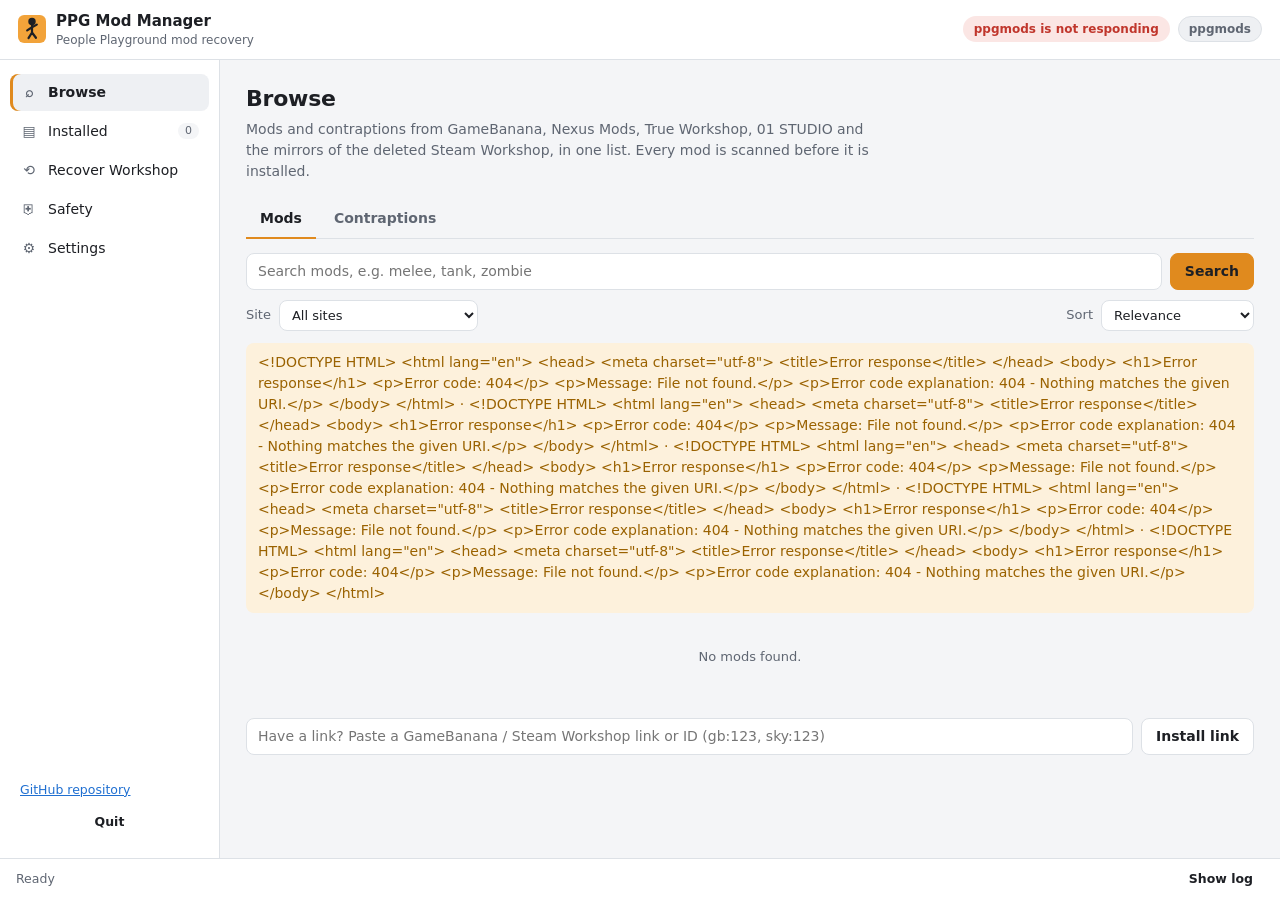
==== internal/gui/web/index.html @ 474255da "Add Nexus Mods; one Site dropdown instead of a row of source buttons - Nexus Mods' People Playground" ====
<!doctype html>
<html lang="en">
<head>
<meta charset="utf-8">
<meta name="viewport" content="width=device-width, initial-scale=1">
<title>PPG Mod Manager</title>
<link rel="icon" href="icon.svg" type="image/svg+xml">
<link rel="stylesheet" href="style.css">
</head>
<body>
<header class="topbar">
  <div class="brand">
    <img src="icon.svg" alt="" width="28" height="28">
    <div>
      <div class="brand-name">PPG Mod Manager</div>
      <div class="brand-sub">People Playground mod recovery</div>
    </div>
  </div>
  <div class="top-right">
    <span id="gameChip" class="chip">Checking game…</span>
    <span id="versionChip" class="chip chip-muted">ppgmods</span>
  </div>
</header>

<div id="updateBanner" class="banner" hidden>
  <span id="updateText"></span>
  <button id="updateBtn" class="btn btn-primary btn-sm">Update now</button>
</div>

<div id="installBanner" class="banner banner-info" hidden>
  <span id="installText">Install PPG Mod Manager on this PC so you can start it from the menu and it keeps itself up to date.</span>
  <label class="check-inline"><input id="installDesktop" type="checkbox" checked> desktop shortcut</label>
  <button id="installAppBtn" class="btn btn-primary btn-sm">Install</button>
  <button id="installLater" class="btn btn-ghost btn-sm">Not now</button>
</div>

<div class="layout">
  <nav class="sidebar" aria-label="Sections">
    <button class="nav active" data-view="browse"><span class="nav-ico">⌕</span>Browse</button>
    <button class="nav" data-view="installed"><span class="nav-ico">▤</span>Installed <span id="installedCount" class="count">0</span></button>
    <button class="nav" data-view="recovery"><span class="nav-ico">⟲</span>Recover Workshop</button>
    <button class="nav" data-view="safety"><span class="nav-ico">⛨</span>Safety</button>
    <button class="nav" data-view="settings"><span class="nav-ico">⚙</span>Settings</button>
    <div class="sidebar-foot">
      <a href="#" id="repoLink">GitHub repository</a>
      <button id="quitBtn" class="btn btn-ghost btn-sm">Quit</button>
    </div>
  </nav>

  <main class="content">
    <!-- Browse -->
    <section id="view-browse" class="view">
      <h1>Browse</h1>
      <p class="lede">Mods and contraptions from GameBanana, Nexus Mods, True Workshop, 01 STUDIO and the mirrors of the deleted Steam Workshop, in one list. Every mod is scanned before it is installed.</p>
      <div class="tabs" role="tablist" aria-label="What to browse">
        <button type="button" role="tab" class="tab kind-btn active" data-kind="mod">Mods</button>
        <button type="button" role="tab" class="tab kind-btn" data-kind="contraption">Contraptions</button>
      </div>
      <form id="searchForm" class="search">
        <input id="q" type="search" placeholder="Search mods, e.g. melee, tank, zombie" autocomplete="off">
        <button class="btn btn-primary" type="submit">Search</button>
      </form>
      <div class="filters">
        <div class="sortbox">
          <label for="srcSel">Site</label>
          <select id="srcSel">
            <option value="all">All sites</option>
            <option value="gb">GameBanana</option>
            <option value="nx">Nexus Mods</option>
            <option value="tw">True Workshop</option>
            <option value="s01">01 STUDIO</option>
            <option value="sky">Steam Workshop mirrors</option>
          </select>
        </div>
        <div class="sortbox">
          <label for="sortSel">Sort</label>
          <select id="sortSel">
            <option value="relevance">Relevance</option>
            <option value="updated">Recently updated</option>
            <option value="popular">Popular</option>
          </select>
          <select id="periodSel" aria-label="Popular over" hidden>
            <option value="day">today</option>
            <option value="week">this week</option>
            <option value="month">this month</option>
            <option value="">all time</option>
          </select>
        </div>
      </div>
      <div id="searchNotes" class="notice" hidden></div>
      <div id="selectionBar" class="selbar" hidden>
        <span id="selCount"></span>
        <button id="installSelected" class="btn btn-primary btn-sm">Install selected</button>
        <button id="clearSelected" class="btn btn-ghost btn-sm">Clear</button>
      </div>
      <div id="searchErrors" class="notice notice-warn" hidden></div>
      <div id="results" class="grid"></div>
      <div class="more"><button id="moreBtn" class="btn" hidden>Load more</button></div>
      <form id="linkForm" class="linkbar">
        <input id="link" placeholder="Have a link? Paste a GameBanana / Steam Workshop link or ID (gb:123, sky:123)" autocomplete="off">
        <button class="btn" type="submit">Install link</button>
      </form>
    </section>

    <!-- Installed -->
    <section id="view-installed" class="view" hidden>
      <h1>Installed</h1>
      <div class="seg inst-kind" role="group" aria-label="Show">
        <button type="button" class="seg-btn active" data-ikind="mod">Mods <span class="count" id="countMods"></span></button>
        <button type="button" class="seg-btn" data-ikind="contraption">Contraptions <span class="count" id="countContraptions"></span></button>
      </div>
      <div class="toolbar">
        <button id="checkUpdates" class="btn">Check for updates</button>
        <button id="applyUpdates" class="btn btn-primary">Apply safe updates</button>
        <button id="verifyBtn" class="btn">Verify files</button>
        <button id="findBtn" class="btn" title="Track mods and contraptions you installed without this app">Find already-installed</button>
        <button id="openMods" class="btn btn-ghost">Open Mods folder</button>
        <button id="openContraptions" class="btn btn-ghost">Open Contraptions folder</button>
      </div>
      <div id="missingBanner" class="notice notice-warn missing-banner" hidden></div>
      <div id="verifyPanel" class="panel" hidden></div>
      <div id="installedList" class="list"></div>
    </section>

    <!-- Recovery -->
    <section id="view-recovery" class="view" hidden>
      <h1>Recover Workshop mods</h1>
      <p class="lede">Steam deletes removed Workshop items from your PC the next time it syncs. Back up the cache first, then install only the copies that predate the worm.</p>
      <div class="steps">
        <div class="step">
          <div class="step-num">1</div>
          <div class="step-body">
            <h2>Back up your Steam Workshop cache</h2>
            <p>Copies <code>steamapps/workshop/content/1118200</code> somewhere Steam cannot touch, and records each item's date and scan result.</p>
            <div id="cacheList" class="mono small"></div>
            <button id="backupBtn" class="btn btn-primary">Back up now</button>
          </div>
        </div>
        <div class="step">
          <div class="step-num">2</div>
          <div class="step-body">
            <h2>Install the safe copies</h2>
            <p>Items changed on or after <b id="cutoffDate"></b> are refused, as are items the scanner flags.</p>
            <div class="row">
              <input id="restorePath" placeholder="Backup folder">
              <button id="restoreBtn" class="btn btn-primary">Restore</button>
            </div>
          </div>
        </div>
        <div class="step">
          <div class="step-num">3</div>
          <div class="step-body">
            <h2>Import a file you downloaded</h2>
            <p>A <code>.zip</code>, <code>.rar</code> or <code>.7z</code> mod archive. Add its Workshop ID if it came from Skymods/modsbase so its date can be checked.</p>
            <div class="row">
              <input id="importFile" type="file" accept=".zip,.rar,.7z">
              <input id="importWs" placeholder="Workshop ID (optional)" inputmode="numeric">
              <button id="importBtn" class="btn btn-primary">Import</button>
            </div>
          </div>
        </div>
      </div>
    </section>

    <!-- Safety -->
    <section id="view-safety" class="view" hidden>
      <h1>How mods are checked</h1>
      <p class="lede">The September 2026 worm spread because the Workshop pushed code to every subscriber within hours. Each check below closes part of that path. <b>No scanner makes mods safe</b>: install mods from authors you trust.</p>
      <div class="cards">
        <div class="card"><h3>Worm cutoff</h3><p>Steam Workshop copies changed on or after <b class="cutoff"></b> are refused: that is when the worm started inserting itself into existing mods.</p></div>
        <div class="card"><h3>Cooldown</h3><p>New GameBanana uploads must be at least <b id="cooldownShow"></b> hours old, giving the community and GameBanana's scanner time to catch bad uploads.</p></div>
        <div class="card"><h3>Source checks</h3><p>GameBanana's own antivirus result must be clean and the file checksum must match.</p></div>
        <div class="card"><h3>Code scanner</h3><p>Blocks process launching, networking, Steam Workshop uploads, Steam friends/chat, Steam login tickets, file deletion, self-copying into other mods, hidden code and shipped .exe/.dll files.</p></div>
        <div class="card"><h3>Blocklist</h3><p>Known-bad mods listed in the GitHub repository are refused. The list can only block, never allow.</p></div>
        <div class="card"><h3>Tamper check</h3><p>Every installed file is fingerprinted. <i>Verify files</i> reports anything changed or added afterwards, which is how the worm infected mods.</p></div>
        <div class="card"><h3>Safe updates</h3><p>An update that adds new risky code is held back. Bad update anyway? <i>Rollback</i> restores the previous version.</p></div>
        <div class="card"><h3>Overrides</h3><p>Only HIGH findings and the cooldown can be overridden here, per install. CRITICAL findings and the worm cutoff need the command line.</p></div>
      </div>
    </section>

    <!-- Settings -->
    <section id="view-settings" class="view" hidden>
      <h1>Settings</h1>
      <form id="settingsForm" class="form">
        <label>People Playground folder
          <input id="setGame" placeholder="Detected automatically from Steam">
          <span class="hint" id="gameHint"></span>
        </label>
        <label>Cooldown for new GameBanana uploads (hours)
          <input id="setCooldown" type="number" min="0" step="1">
        </label>
        <label class="check"><input id="setOffline" type="checkbox"> Don't download the latest blocklist</label>
        <label class="check"><input id="setBgThumbs" type="checkbox"> Load missing Workshop thumbnails in the background
          <span class="hint">Valve deleted the preview images of the removed mods. ppgmods can fetch small mods (under 3 MB) one at a time to show their own thumbnail; this also pre-scans them so installing is instant.</span></label>
        <div><button class="btn btn-primary" type="submit">Save</button></div>
      </form>
      <h2>Folders</h2>
      <div id="pathsInfo" class="mono small"></div>
      <div class="toolbar"><button id="openData" class="btn btn-ghost">Open ppgmods data folder</button></div>
      <h2>This app</h2>
      <p id="appInfo" class="small muted"></p>
      <div class="toolbar">
        <button id="appInstallBtn2" class="btn">Install on this PC</button>
        <button id="appUninstallBtn" class="btn btn-ghost">Uninstall from this PC</button>
      </div>
      <h2>About</h2>
      <p>ppgmods <span id="aboutVersion"></span>. <span id="aboutRelease"></span></p>
      <div class="toolbar"><button id="checkRelease" class="btn">Check for a new version</button></div>
    </section>
  </main>
</div>

<footer class="activity">
  <div class="activity-head">
    <span id="jobStatus" class="job-status">Ready</span>
    <button id="logToggle" class="btn btn-ghost btn-sm">Show log</button>
  </div>
  <pre id="log" class="log" hidden></pre>
</footer>

<dialog id="dialog">
  <h2 id="dlgTitle"></h2>
  <div id="dlgBody"></div>
  <div class="dlg-actions">
    <button id="dlgExtra" class="btn btn-danger" hidden></button>
    <button id="dlgClose" class="btn btn-primary">Close</button>
  </div>
</dialog>
<dialog id="details" class="details" aria-labelledby="detTitle">
  <div class="det-scroll">
    <div id="detHero"></div>
    <div class="det-body">
      <h2 id="detTitle"></h2>
      <div id="detSub" class="det-sub"></div>
      <div id="detFacts" class="facts"></div>
      <div id="detMirrors" class="det-section"></div>
      <section class="det-section">
        <h3>Safety check</h3>
        <div id="detCheck"></div>
      </section>
      <div id="detRequired" class="det-section"></div>
      <section class="det-section">
        <h3>Description</h3>
        <div id="detDesc" class="desc"></div>
      </section>
    </div>
  </div>
  <div class="det-actions">
    <div id="detWarn" class="warnbox" hidden>Only continue if you have read the findings above and trust this mod's author. Mods run with full access to your PC.</div>
    <div class="det-buttons">
      <button id="detPage" class="btn btn-ghost">View original page</button>
      <span class="spacer"></span>
      <button id="detClose" class="btn">Close</button>
      <button id="detInstall" class="btn btn-primary">Install</button>
    </div>
  </div>
</dialog>
<div id="toast" class="toast" hidden></div>
<script src="app.js"></script>
</body>
</html>
---- internal/gui/web/style.css ----
:root {
  --bg: #f4f5f7;
  --surface: #ffffff;
  --surface-2: #eef0f3;
  --border: #dde1e6;
  --text: #1d1f24;
  --muted: #5f6672;
  --accent: #e08a1e;
  --accent-strong: #c2700b;
  --accent-ink: #1d1f24;
  --ok: #1f8a4c;
  --ok-bg: #e3f4ea;
  --warn: #9a6200;
  --warn-bg: #fdf1dc;
  --bad: #c0362c;
  --bad-bg: #fbe6e4;
  --link: #1f6fd1;
  --shadow: 0 1px 2px rgba(20, 24, 31, .06), 0 2px 8px rgba(20, 24, 31, .05);
  --radius: 10px;
  color-scheme: light;
}
@media (prefers-color-scheme: dark) {
  :root {
    --bg: #15171b;
    --surface: #1d2026;
    --surface-2: #252931;
    --border: #323741;
    --text: #e8eaee;
    --muted: #9aa2ae;
    --accent: #f2a33a;
    --accent-strong: #f7b75c;
    --accent-ink: #1d1f24;
    --ok: #4cc283;
    --ok-bg: #173325;
    --warn: #f0b552;
    --warn-bg: #3a2c12;
    --bad: #f07067;
    --bad-bg: #3d1d1b;
    --link: #6aa8f5;
    --shadow: 0 1px 2px rgba(0, 0, 0, .3);
    color-scheme: dark;
  }
}

* { box-sizing: border-box; }
[hidden] { display: none !important; }
html, body { height: 100%; }
body {
  margin: 0;
  background: var(--bg);
  color: var(--text);
  font: 14px/1.5 system-ui, -apple-system, "Segoe UI", Roboto, Ubuntu, sans-serif;
  display: flex;
  flex-direction: column;
}
a { color: var(--link); }
code, .mono { font-family: ui-monospace, "Cascadia Mono", Consolas, "DejaVu Sans Mono", monospace; }
code { background: var(--surface-2); padding: 1px 5px; border-radius: 4px; font-size: 12.5px; }
.small { font-size: 12.5px; }
h1 { font-size: 22px; margin: 0 0 4px; letter-spacing: -.01em; }
h2 { font-size: 16px; margin: 22px 0 8px; }
h3 { font-size: 14px; margin: 0 0 6px; }
.lede { color: var(--muted); margin: 0 0 18px; max-width: 70ch; }

/* top bar */
.topbar {
  display: flex; align-items: center; justify-content: space-between;
  padding: 10px 18px; background: var(--surface); border-bottom: 1px solid var(--border);
}
.brand { display: flex; gap: 10px; align-items: center; }
.brand-name { font-weight: 650; font-size: 15px; }
.brand-sub { color: var(--muted); font-size: 12px; margin-top: -2px; }
.top-right { display: flex; gap: 8px; align-items: center; }
.chip {
  display: inline-flex; align-items: center; gap: 6px;
  padding: 3px 10px; border-radius: 999px; font-size: 12px; font-weight: 550;
  background: var(--surface-2); color: var(--text); border: 1px solid var(--border);
  cursor: default; white-space: nowrap;
}
.chip-ok { background: var(--ok-bg); color: var(--ok); border-color: transparent; }
.chip-bad { background: var(--bad-bg); color: var(--bad); border-color: transparent; cursor: pointer; }
.chip-muted { color: var(--muted); }
.banner {
  display: flex; align-items: center; justify-content: center; gap: 12px;
  padding: 8px 16px; background: var(--warn-bg); color: var(--warn); font-weight: 550;
  border-bottom: 1px solid var(--border);
}

/* layout */
.layout { flex: 1; display: flex; min-height: 0; }
.sidebar {
  width: 220px; flex: none; padding: 14px 10px; display: flex; flex-direction: column; gap: 2px;
  background: var(--surface); border-right: 1px solid var(--border);
}
.nav {
  display: flex; align-items: center; gap: 10px; width: 100%;
  padding: 8px 10px; border: 0; border-radius: 8px; background: none; color: var(--text);
  font: inherit; text-align: left; cursor: pointer; white-space: nowrap;
}
.nav:hover { background: var(--surface-2); }
.nav.active { background: var(--surface-2); font-weight: 650; box-shadow: inset 3px 0 0 var(--accent); }
.nav-ico { width: 18px; text-align: center; color: var(--muted); }
.count { margin-left: auto; font-size: 11px; color: var(--muted); background: var(--bg); padding: 0 7px; border-radius: 999px; }
.sidebar-foot { margin-top: auto; display: flex; flex-direction: column; gap: 8px; padding: 8px 10px; font-size: 12.5px; }
.content { flex: 1; overflow: auto; padding: 22px 26px 30px; min-width: 0; }

/* controls */
.btn {
  display: inline-flex; align-items: center; justify-content: center; gap: 6px;
  padding: 7px 14px; border-radius: 8px; border: 1px solid var(--border);
  background: var(--surface); color: var(--text); font: inherit; font-weight: 550; cursor: pointer;
  white-space: nowrap;
}
.btn:hover { background: var(--surface-2); }
.btn:disabled { opacity: .5; cursor: not-allowed; }
.btn-primary { background: var(--accent); border-color: var(--accent); color: var(--accent-ink); }
.btn-primary:hover { background: var(--accent-strong); border-color: var(--accent-strong); }
.btn-danger { background: var(--bad); border-color: var(--bad); color: #fff; }
.btn-danger:hover { filter: brightness(1.05); background: var(--bad); }
.btn-ghost { background: none; border-color: transparent; }
.btn-sm { padding: 4px 10px; font-size: 12.5px; }
input:not([type=checkbox]):not([type=file]) {
  font: inherit; color: var(--text); background: var(--surface);
  border: 1px solid var(--border); border-radius: 8px; padding: 7px 11px; min-width: 0;
}
input:focus-visible, .btn:focus-visible, .nav:focus-visible { outline: 2px solid var(--accent); outline-offset: 1px; }
input[type=file] { font: inherit; color: var(--muted); }

.search, .linkbar, .row, .toolbar { display: flex; gap: 8px; align-items: center; flex-wrap: wrap; }
.search input { flex: 1; min-width: 220px; }
.linkbar { margin-top: 18px; }
.linkbar input { flex: 1; min-width: 220px; }
.row input:not([type=file]) { flex: 1; min-width: 160px; }
.toolbar { margin: 12px 0 16px; }
.seg { display: inline-flex; border: 1px solid var(--border); border-radius: 8px; overflow: hidden; }
.seg-btn { border: 0; background: var(--surface); color: var(--muted); padding: 7px 12px; font: inherit; cursor: pointer; }
.seg-btn + .seg-btn { border-left: 1px solid var(--border); }
.seg-btn.active { background: var(--surface-2); color: var(--text); font-weight: 600; }

.selbar {
  position: sticky; top: -22px; z-index: 2; margin: 12px 0 0; padding: 8px 12px;
  display: flex; gap: 10px; align-items: center;
  background: var(--surface); border: 1px solid var(--accent); border-radius: var(--radius); box-shadow: var(--shadow);
}
.notice { margin-top: 12px; padding: 9px 12px; border-radius: 8px; }
.notice-warn { background: var(--warn-bg); color: var(--warn); }

/* results */
.grid { display: grid; grid-template-columns: repeat(auto-fill, minmax(230px, 1fr)); gap: 14px; margin-top: 16px; }
.mod {
  display: flex; flex-direction: column; background: var(--surface); border: 1px solid var(--border);
  border-radius: var(--radius); overflow: hidden; box-shadow: var(--shadow); position: relative;
}
.mod.selected { border-color: var(--accent); box-shadow: 0 0 0 2px var(--accent); }
.thumb, .det-hero { aspect-ratio: 16 / 9; background: var(--surface-2); position: relative; overflow: hidden; }
.thumb img, .det-hero img { position: absolute; inset: 0; width: 100%; height: 100%; object-fit: cover; }
.det-hero img { object-fit: contain; background: #000; }
.thumb-empty { display: grid; place-items: center; color: var(--muted); font-size: 34px; font-weight: 700; }
.thumb-empty img { opacity: 0; }
.mod { cursor: pointer; transition: transform .08s ease, box-shadow .12s ease; }
.mod:hover { transform: translateY(-1px); box-shadow: 0 4px 16px rgba(20, 24, 31, .12); }
.mod:focus-visible { outline: 2px solid var(--accent); outline-offset: 2px; }
.mod-body { padding: 10px 12px 12px; display: flex; flex-direction: column; gap: 4px; flex: 1; }
.mod-name { font-weight: 650; line-height: 1.3; overflow-wrap: anywhere; }
.mod-meta { color: var(--muted); font-size: 12.5px; }
.mod-foot { display: flex; align-items: center; flex-wrap: wrap; gap: 6px; margin-top: auto; padding-top: 8px; }
.mod-foot .btn { margin-left: auto; }
.pick { position: absolute; top: 8px; left: 8px; width: 18px; height: 18px; accent-color: var(--accent); }
.badge { display: inline-block; font-size: 11px; font-weight: 650; padding: 1px 7px; border-radius: 999px; background: var(--surface-2); color: var(--muted); }
.badge-gb { background: #fff2cc; color: #8a6100; }
.badge-sky { background: #dfeaff; color: #2457a6; }
@media (prefers-color-scheme: dark) {
  .badge-gb { background: #3b3115; color: #f0c860; }
  .badge-sky { background: #1b2a44; color: #8ab4f8; }
}
.badge-bad { background: var(--bad-bg); color: var(--bad); }
.badge-kind { background: var(--surface-2); color: var(--text); border: 1px solid var(--border); }
.badge-warn { background: var(--warn-bg); color: var(--warn); }
.badge-tw { background: #e6f4f1; color: #136a5a; }
@media (prefers-color-scheme: dark) { .badge-tw { background: #123a33; color: #6fd6bf; } }
.badge-ok { background: var(--ok-bg); color: var(--ok); }
.tabs { display: flex; gap: 4px; border-bottom: 1px solid var(--border); margin: 4px 0 14px; }
.tab { border: 0; background: none; font: inherit; font-weight: 600; color: var(--muted); padding: 8px 14px; cursor: pointer;
  border-bottom: 2px solid transparent; margin-bottom: -1px; }
.tab:hover { color: var(--text); }
.tab.active { color: var(--text); border-bottom-color: var(--accent); }
.filters { display: flex; flex-wrap: wrap; gap: 10px 16px; align-items: center; justify-content: space-between; margin: 10px 0 12px; }
.filters .seg { flex-wrap: wrap; }
.sortbox { display: flex; align-items: center; gap: 8px; font-size: 13px; color: var(--muted); }
.sortbox select { font: inherit; color: var(--text); background: var(--surface); border: 1px solid var(--border); border-radius: 8px; padding: 6px 8px; }
.mod-trend { font-size: 12.5px; font-weight: 650; color: var(--ok); }
.more { display: flex; justify-content: center; margin-top: 16px; }
.empty { color: var(--muted); padding: 30px 0; text-align: center; grid-column: 1 / -1; }

/* installed list */
.list { display: flex; flex-direction: column; gap: 8px; }
.item {
  display: grid; grid-template-columns: 96px 1fr auto; gap: 6px 14px; align-items: center;
  padding: 12px 14px; background: var(--surface); border: 1px solid var(--border); border-radius: var(--radius);
}
.item-name { font-weight: 650; }
.item-main { min-width: 0; }
.inst-kind { margin: 0 0 12px; width: fit-content; }
.seg-btn .count { color: var(--muted); font-weight: 500; margin-left: 2px; }
.seg-btn .count:empty { display: none; }
.item-thumb { width: 96px; aspect-ratio: 16 / 9; border-radius: 6px; background: var(--surface-2); position: relative; overflow: hidden; }
.item-thumb img { position: absolute; inset: 0; width: 100%; height: 100%; object-fit: cover; }
.item-thumb.thumb-empty { font-size: 20px; }
@media (max-width: 640px) { .item { grid-template-columns: 64px 1fr; } .item-thumb { width: 64px; } .item-actions { grid-column: 1 / -1; } }
.item-meta { color: var(--muted); font-size: 12.5px; overflow-wrap: anywhere; }
.item-actions { display: flex; gap: 6px; flex-wrap: wrap; justify-content: flex-end; }
.panel { background: var(--surface); border: 1px solid var(--border); border-radius: var(--radius); padding: 12px 14px; margin-bottom: 14px; }
.panel ul { margin: 6px 0 0; padding-left: 18px; }
.panel li.bad { color: var(--bad); }

/* recovery */
.steps { display: flex; flex-direction: column; gap: 12px; max-width: 820px; }
.step { display: flex; gap: 14px; background: var(--surface); border: 1px solid var(--border); border-radius: var(--radius); padding: 16px; }
.step-num { flex: none; width: 30px; height: 30px; border-radius: 50%; display: grid; place-items: center; background: var(--accent); color: var(--accent-ink); font-weight: 700; }
.step-body { flex: 1; min-width: 0; }
.step-body h2 { margin: 2px 0 4px; }
.step-body p { margin: 0 0 10px; color: var(--muted); }
#cacheList { margin-bottom: 10px; overflow-wrap: anywhere; }

/* safety */
.cards { display: grid; grid-template-columns: repeat(auto-fill, minmax(250px, 1fr)); gap: 12px; }
.card { background: var(--surface); border: 1px solid var(--border); border-radius: var(--radius); padding: 14px; }
.card p { margin: 0; color: var(--muted); }

/* settings */
.form { display: flex; flex-direction: column; gap: 14px; max-width: 560px; }
.form label { display: flex; flex-direction: column; gap: 5px; font-weight: 550; }
.form label.check { flex-direction: row; align-items: center; flex-wrap: wrap; gap: 8px; font-weight: 450; }
.form label.check .hint { flex-basis: 100%; padding-left: 26px; }
.hint { color: var(--muted); font-weight: 400; font-size: 12.5px; overflow-wrap: anywhere; }
#pathsInfo { background: var(--surface); border: 1px solid var(--border); border-radius: var(--radius); padding: 12px 14px; white-space: pre-wrap; overflow-wrap: anywhere; }

/* activity */
.activity { background: var(--surface); border-top: 1px solid var(--border); }
.activity-head { display: flex; align-items: center; justify-content: space-between; padding: 6px 16px; gap: 10px; }
.job-status { font-size: 12.5px; color: var(--muted); overflow: hidden; text-overflow: ellipsis; white-space: nowrap; }
.job-status.running { color: var(--text); }
.job-status.running::before {
  content: ""; display: inline-block; width: 9px; height: 9px; margin-right: 8px; border-radius: 50%;
  background: var(--accent); animation: pulse 1s ease-in-out infinite alternate; vertical-align: 0;
}
@keyframes pulse { from { opacity: .3 } to { opacity: 1 } }
.log {
  margin: 0; height: 190px; overflow: auto; padding: 8px 16px 12px; font-size: 12px; line-height: 1.45;
  background: var(--bg); border-top: 1px solid var(--border); white-space: pre-wrap; overflow-wrap: anywhere;
}

/* dialog + toast */
dialog {
  border: 1px solid var(--border); border-radius: 12px; background: var(--surface); color: var(--text);
  padding: 20px 22px; width: min(560px, calc(100vw - 32px)); box-shadow: 0 10px 40px rgba(0, 0, 0, .25);
}
dialog::backdrop { background: rgba(10, 12, 16, .45); }
dialog h2 { margin: 0 0 10px; }
dialog ul { padding-left: 18px; margin: 8px 0; }
dialog li { margin: 4px 0; }
.dlg-actions { display: flex; justify-content: flex-end; gap: 8px; margin-top: 16px; }
.warnbox { background: var(--bad-bg); color: var(--bad); padding: 8px 10px; border-radius: 8px; margin-top: 10px; font-size: 13px; }
.toast {
  position: fixed; right: 18px; bottom: 56px; max-width: 420px; padding: 10px 14px; border-radius: 10px;
  background: var(--text); color: var(--bg); box-shadow: var(--shadow); font-weight: 550; z-index: 10;
}

@media (max-width: 760px) {
  .layout { flex-direction: column; }
  .sidebar { width: auto; flex-direction: row; overflow-x: auto; padding: 6px; border-right: 0; border-bottom: 1px solid var(--border); }
  .nav { width: auto; white-space: nowrap; }
  .sidebar-foot { display: none; }
  .content { padding: 16px; }
  .brand-sub, #versionChip { display: none; }
}
.findings { max-height: 220px; overflow: auto; background: var(--bg); border-radius: 8px; padding: 8px 10px 8px 26px; overflow-wrap: anywhere; }

/* details */
dialog.details { width: min(860px, calc(100vw - 24px)); max-height: calc(100vh - 24px); padding: 0; display: flex; flex-direction: column; overflow: hidden; }
dialog.details:not([open]) { display: none; }
.det-scroll { overflow: auto; flex: 1; }
.det-hero { aspect-ratio: 16 / 7; }
.det-body { padding: 16px 22px 8px; }
.det-body h2 { margin: 0; font-size: 20px; }
.det-sub { color: var(--muted); margin: 4px 0 12px; display: flex; gap: 6px; align-items: center; flex-wrap: wrap; }
.facts { display: grid; grid-template-columns: repeat(auto-fill, minmax(130px, 1fr)); gap: 8px; margin-bottom: 6px; }
.fact { background: var(--surface-2); border-radius: 8px; padding: 6px 10px; display: flex; flex-direction: column; min-width: 0; }
.fact span { font-size: 11.5px; color: var(--muted); }
.fact b { font-size: 13px; overflow-wrap: anywhere; }
.det-section { margin-top: 16px; }
.det-section h3 { font-size: 13px; text-transform: uppercase; letter-spacing: .04em; color: var(--muted); margin: 0 0 8px; }
.desc { white-space: pre-wrap; overflow-wrap: anywhere; line-height: 1.55; max-width: 75ch; }
.verdict { padding: 9px 12px; border-radius: 8px; font-weight: 600; }
.verdict-ok { background: var(--ok-bg); color: var(--ok); }
.verdict-warn { background: var(--warn-bg); color: var(--warn); }
.verdict-bad { background: var(--bad-bg); color: var(--bad); }
.check-wait { display: flex; align-items: center; gap: 10px; color: var(--muted); }
.spinner { width: 16px; height: 16px; border-radius: 50%; border: 2px solid var(--border); border-top-color: var(--accent); animation: spin .8s linear infinite; }
@keyframes spin { to { transform: rotate(360deg); } }
.muted { color: var(--muted); }
.req-list { display: flex; flex-wrap: wrap; gap: 6px; }
.req { border: 1px solid var(--border); background: var(--surface); color: var(--text); border-radius: 8px; padding: 5px 10px; font: inherit; font-size: 13px; cursor: pointer; text-align: left; }
.req:hover { background: var(--surface-2); }
.det-actions { border-top: 1px solid var(--border); padding: 12px 22px; background: var(--surface); }
.det-actions .warnbox { margin: 0 0 10px; }
.risk-input { width: 100%; padding: 8px 10px; border: 1px solid var(--border); border-radius: 8px; background: var(--surface); color: var(--text); font: inherit; }
.det-buttons { display: flex; gap: 8px; align-items: center; }
.spacer { flex: 1; }
.toast { display: flex; align-items: center; gap: 12px; overflow-wrap: anywhere; }
.toast span { min-width: 0; }
.toast-btn { background: var(--bg); color: var(--text); border-color: transparent; }
.banner-info { background: var(--surface-2); color: var(--text); flex-wrap: wrap; }
.check-inline { display: inline-flex; gap: 6px; align-items: center; font-weight: 450; font-size: 13px; }
.mod-mirrors { font-size: 11.5px; color: var(--muted); }
.mirrors { display: flex; flex-direction: column; gap: 6px; }
.mirror { display: flex; align-items: center; gap: 10px; flex-wrap: wrap; padding: 8px 10px; border: 1px solid var(--border); border-radius: 8px; cursor: pointer; }
.mirror:has(input:checked) { border-color: var(--accent); background: var(--surface-2); }
.mirror input { accent-color: var(--accent); }
.mirror-main { flex: 1; min-width: 180px; }
.mirror-tags { display: flex; gap: 6px; align-items: center; flex-wrap: wrap; }
.mirror-off { opacity: .55; cursor: not-allowed; }
.search-status { padding: 18px 0; font-size: 13px; }
#searchNotes { background: var(--surface-2); color: var(--muted); font-size: 13px; margin: 0 0 12px; }
.badge-01 { background: #1b02ff1a; color: #3b2bff; }
@media (prefers-color-scheme: dark) { .badge-01 { background: #2a2470; color: #b9b2ff; } }
.badge-nx { background: #d9870020; color: #a85d00; }
@media (prefers-color-scheme: dark) { .badge-nx { background: #4a3210; color: #f0b25a; } }
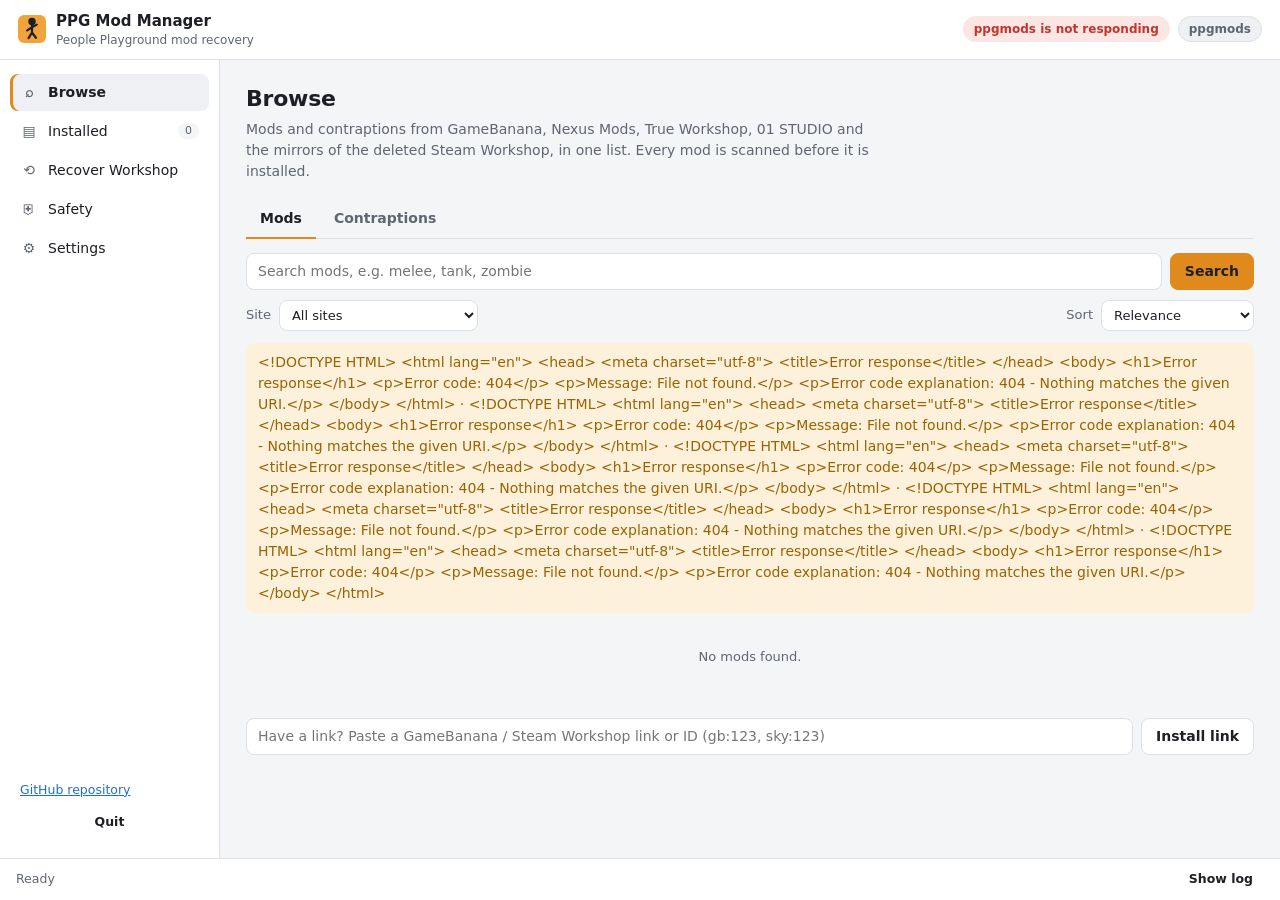
==== commit b4fc3241: "Link a Nexus Mods account; tell Workshop mods from contraptions; easier browser fallback - Settings " ====
--- a/internal/gui/web/index.html
+++ b/internal/gui/web/index.html
@@ -194,6 +194,8 @@
           <span class="hint">Valve deleted the preview images of the removed mods. ppgmods can fetch small mods (under 3 MB) one at a time to show their own thumbnail; this also pre-scans them so installing is instant.</span></label>
         <div><button class="btn btn-primary" type="submit">Save</button></div>
       </form>
+      <h2>Nexus Mods</h2>
+      <div id="nexusBox" class="panel"></div>
       <h2>Folders</h2>
       <div id="pathsInfo" class="mono small"></div>
       <div class="toolbar"><button id="openData" class="btn btn-ghost">Open ppgmods data folder</button></div>
--- a/internal/gui/web/style.css
+++ b/internal/gui/web/style.css
@@ -326,3 +326,4 @@
 @media (prefers-color-scheme: dark) { .badge-01 { background: #2a2470; color: #b9b2ff; } }
 .badge-nx { background: #d9870020; color: #a85d00; }
 @media (prefers-color-scheme: dark) { .badge-nx { background: #4a3210; color: #f0b25a; } }
+#nexusBox .check .hint { display: block; margin: 2px 0 0 24px; }
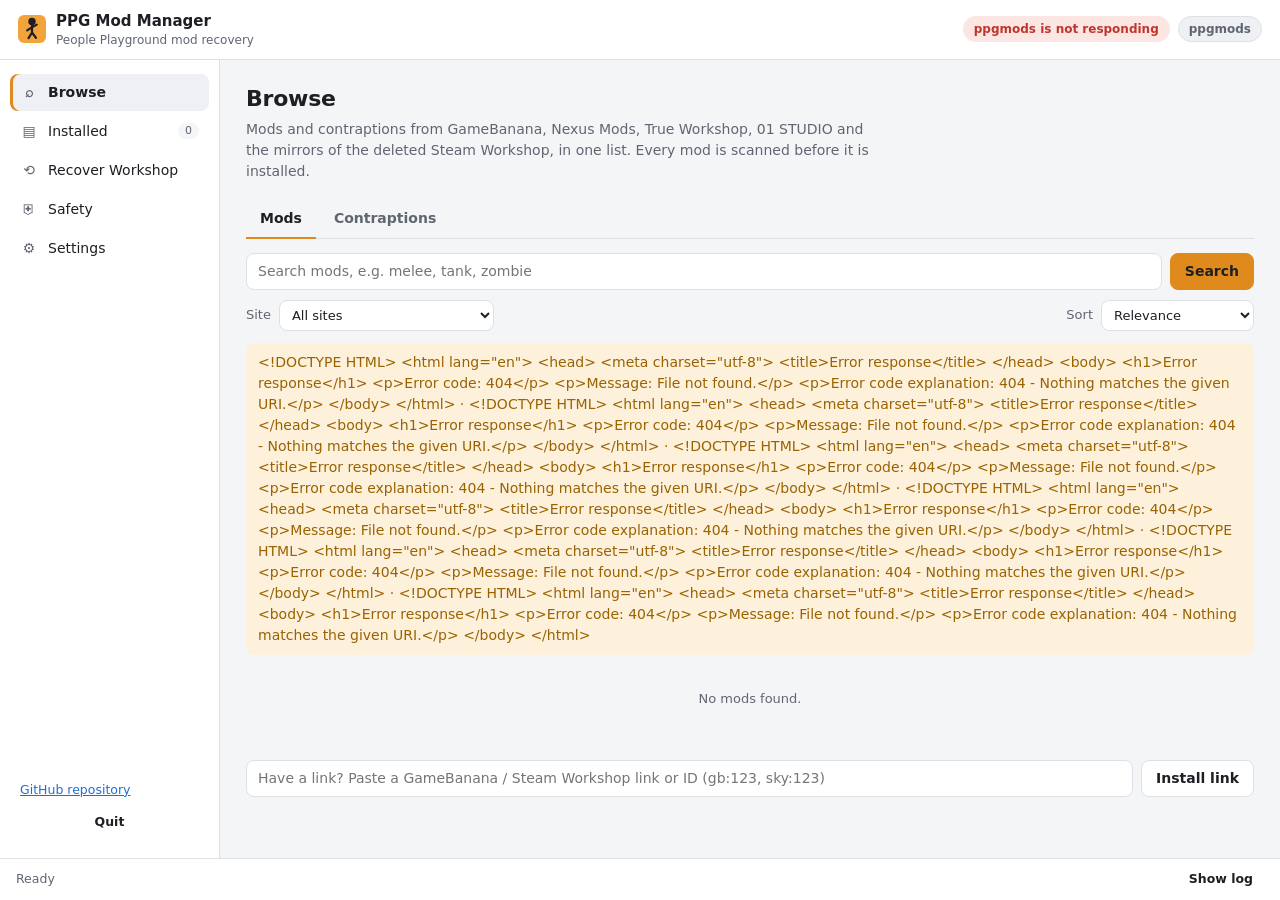
==== commit a10e7a0f: "Open Workshop: a reviewed replacement for the Steam Workshop - Authors submit workshop/submissions/<" ====
--- a/internal/gui/web/index.html
+++ b/internal/gui/web/index.html
@@ -65,6 +65,7 @@
           <label for="srcSel">Site</label>
           <select id="srcSel">
             <option value="all">All sites</option>
+            <option value="ow">Open Workshop (reviewed)</option>
             <option value="gb">GameBanana</option>
             <option value="nx">Nexus Mods</option>
             <option value="tw">True Workshop</option>
--- a/internal/gui/web/style.css
+++ b/internal/gui/web/style.css
@@ -327,3 +327,5 @@
 .badge-nx { background: #d9870020; color: #a85d00; }
 @media (prefers-color-scheme: dark) { .badge-nx { background: #4a3210; color: #f0b25a; } }
 #nexusBox .check .hint { display: block; margin: 2px 0 0 24px; }
+.badge-ow { background: #0e7a4a1f; color: #0b6b40; }
+@media (prefers-color-scheme: dark) { .badge-ow { background: #12402c; color: #7fd8a9; } }
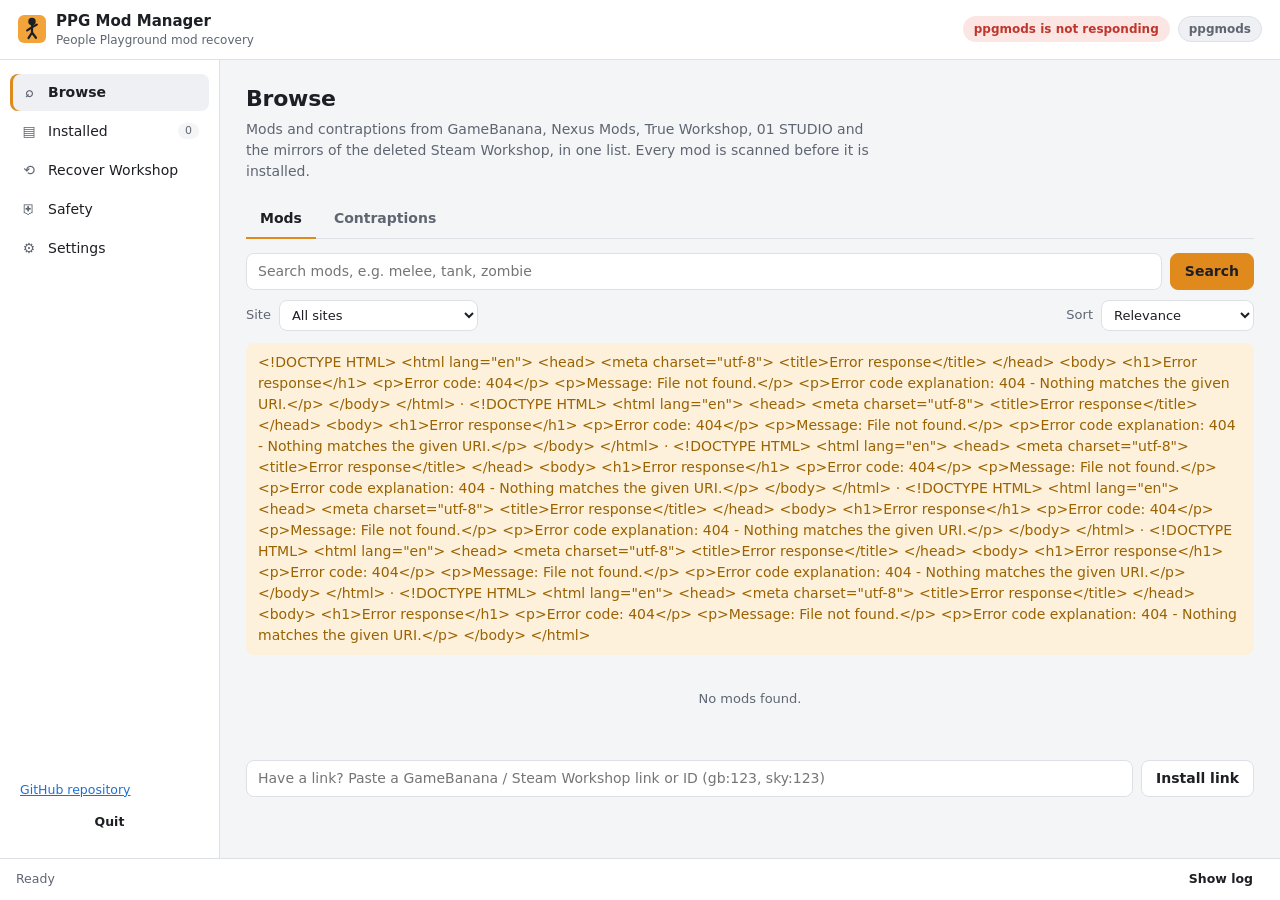
==== commit 00a8b6f9: "Open Workshop: auto-publish through issue forms with strict checks Submissions are issues; cmd/works" ====
--- a/internal/gui/web/index.html
+++ b/internal/gui/web/index.html
@@ -65,7 +65,7 @@
           <label for="srcSel">Site</label>
           <select id="srcSel">
             <option value="all">All sites</option>
-            <option value="ow">Open Workshop (reviewed)</option>
+            <option value="ow">Open Workshop</option>
             <option value="gb">GameBanana</option>
             <option value="nx">Nexus Mods</option>
             <option value="tw">True Workshop</option>
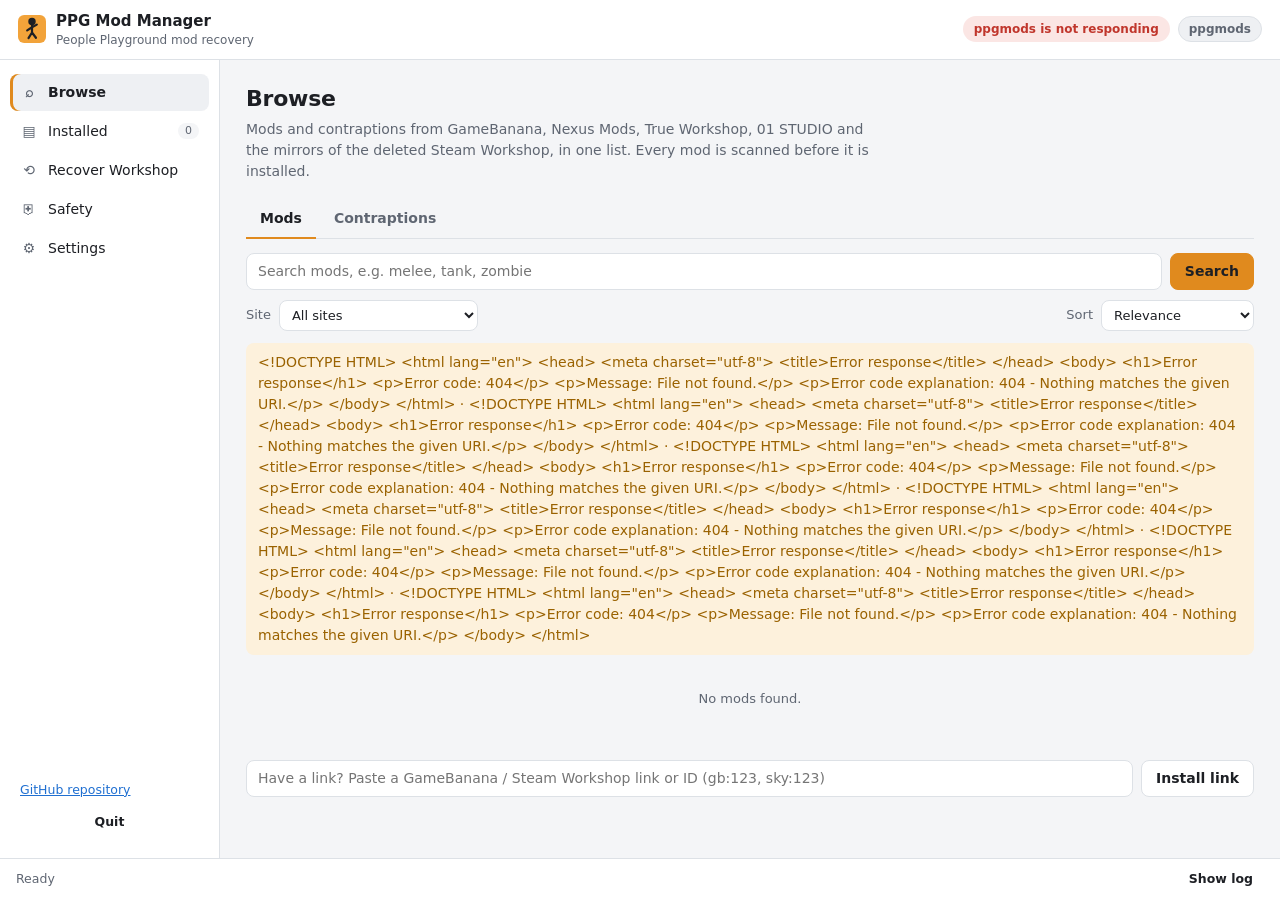
==== commit efb58cc9: "Skymods: pass Cloudflare's browser check automatically in the background catalogue.smods.ru serves C" ====
--- a/internal/gui/web/index.html
+++ b/internal/gui/web/index.html
@@ -34,6 +34,12 @@
   <button id="installLater" class="btn btn-ghost btn-sm">Not now</button>
 </div>
 
+<div id="skyBanner" class="banner banner-info" hidden>
+  <span id="skyText"></span>
+  <button id="skyCheckBtn" class="btn btn-primary btn-sm">Retry the check</button>
+  <button id="skyDismiss" class="btn btn-ghost btn-sm">Dismiss</button>
+</div>
+
 <div class="layout">
   <nav class="sidebar" aria-label="Sections">
     <button class="nav active" data-view="browse"><span class="nav-ico">⌕</span>Browse</button>
@@ -193,8 +199,12 @@
         <label class="check"><input id="setOffline" type="checkbox"> Don't download the latest blocklist</label>
         <label class="check"><input id="setBgThumbs" type="checkbox"> Load missing Workshop thumbnails in the background
           <span class="hint">Valve deleted the preview images of the removed mods. ppgmods can fetch small mods (under 3 MB) one at a time to show their own thumbnail; this also pre-scans them so installing is instant.</span></label>
+        <label class="check"><input id="setSkymodsCheck" type="checkbox"> Pass the Skymods browser check automatically
+          <span class="hint">smods.ru sometimes asks browsers to prove they are real. ppgmods then runs the check with a background browser and retries on its own - nothing for you to do. The clearance it earns stays on this PC and is only sent to smods.ru.</span></label>
         <div><button class="btn btn-primary" type="submit">Save</button></div>
       </form>
+      <h2>Skymods (Workshop mirror)</h2>
+      <div id="skymodsBox" class="panel"></div>
       <h2>Nexus Mods</h2>
       <div id="nexusBox" class="panel"></div>
       <h2>Folders</h2>
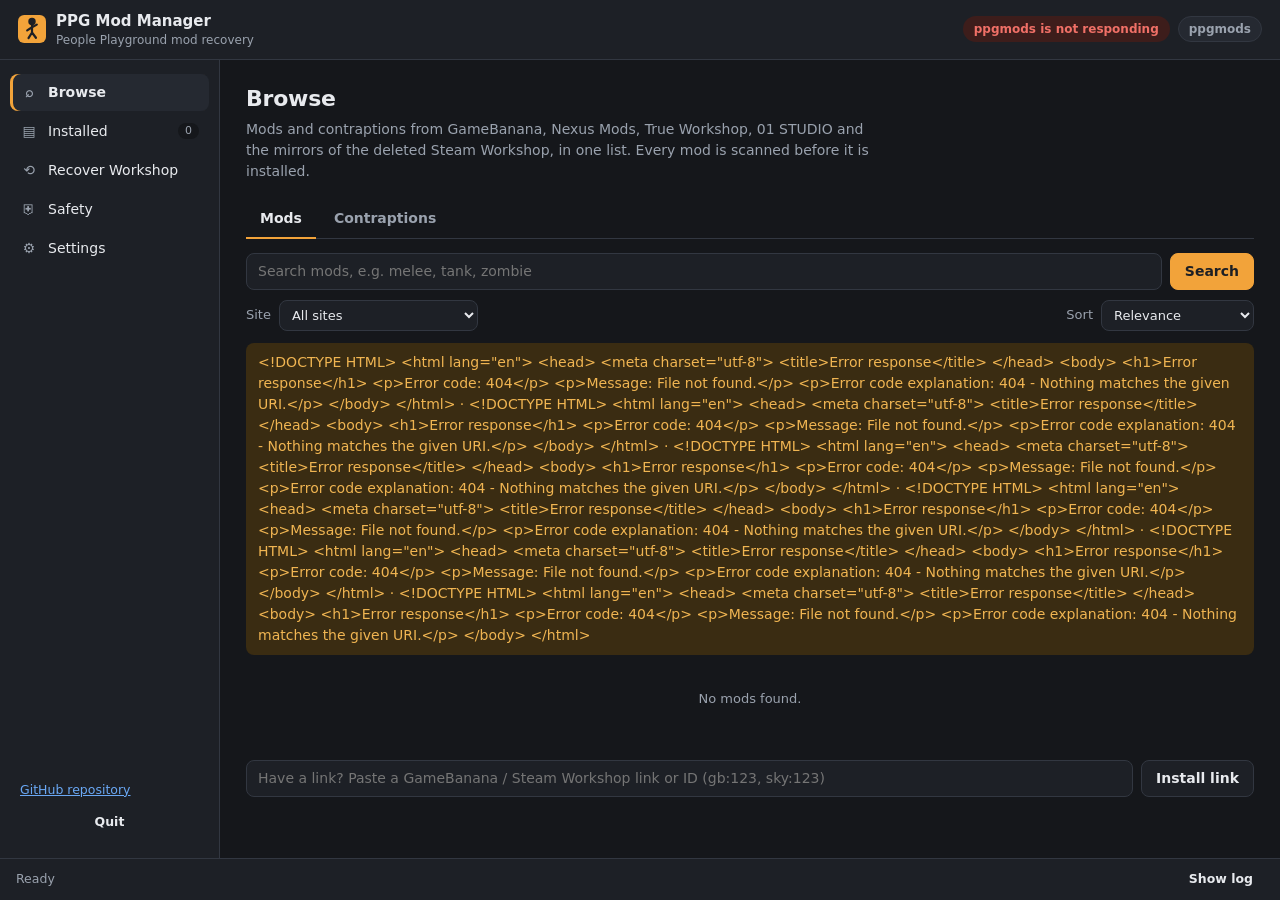
==== commit 69cea59a: "Appearance setting (dark by default); Nexus hand-over fixes Settings has an Appearance choice: Dark " ====
--- a/internal/gui/web/index.html
+++ b/internal/gui/web/index.html
@@ -1,5 +1,5 @@
 <!doctype html>
-<html lang="en">
+<html lang="en" data-theme="dark">
 <head>
 <meta charset="utf-8">
 <meta name="viewport" content="width=device-width, initial-scale=1">
@@ -195,6 +195,9 @@
         </label>
         <label>Cooldown for new GameBanana uploads (hours)
           <input id="setCooldown" type="number" min="0" step="1">
+        </label>
+        <label>Appearance
+          <select id="setTheme"><option value="dark">Dark</option><option value="light">Light</option><option value="system">Match system</option></select>
         </label>
         <label class="check"><input id="setOffline" type="checkbox"> Don't download the latest blocklist</label>
         <label class="check"><input id="setBgThumbs" type="checkbox"> Load missing Workshop thumbnails in the background
--- a/internal/gui/web/style.css
+++ b/internal/gui/web/style.css
@@ -19,8 +19,7 @@
   --radius: 10px;
   color-scheme: light;
 }
-@media (prefers-color-scheme: dark) {
-  :root {
+:root[data-theme="dark"] {
     --bg: #15171b;
     --surface: #1d2026;
     --surface-2: #252931;
@@ -40,6 +39,27 @@
     --shadow: 0 1px 2px rgba(0, 0, 0, .3);
     color-scheme: dark;
   }
+@media (prefers-color-scheme: dark) {
+  :root[data-theme="system"] {
+    --bg: #15171b;
+    --surface: #1d2026;
+    --surface-2: #252931;
+    --border: #323741;
+    --text: #e8eaee;
+    --muted: #9aa2ae;
+    --accent: #f2a33a;
+    --accent-strong: #f7b75c;
+    --accent-ink: #1d1f24;
+    --ok: #4cc283;
+    --ok-bg: #173325;
+    --warn: #f0b552;
+    --warn-bg: #3a2c12;
+    --bad: #f07067;
+    --bad-bg: #3d1d1b;
+    --link: #6aa8f5;
+    --shadow: 0 1px 2px rgba(0, 0, 0, .3);
+    color-scheme: dark;
+  }
 }
 
 * { box-sizing: border-box; }
@@ -169,15 +189,20 @@
 .badge { display: inline-block; font-size: 11px; font-weight: 650; padding: 1px 7px; border-radius: 999px; background: var(--surface-2); color: var(--muted); }
 .badge-gb { background: #fff2cc; color: #8a6100; }
 .badge-sky { background: #dfeaff; color: #2457a6; }
-@media (prefers-color-scheme: dark) {
-  .badge-gb { background: #3b3115; color: #f0c860; }
-  .badge-sky { background: #1b2a44; color: #8ab4f8; }
+:root[data-theme="dark"] .badge-gb { background: #3b3115; color: #f0c860; }
+:root[data-theme="dark"] .badge-sky { background: #1b2a44; color: #8ab4f8; }
+@media (prefers-color-scheme: dark) {
+  :root[data-theme="system"] .badge-gb { background: #3b3115; color: #f0c860; }
+  :root[data-theme="system"] .badge-sky { background: #1b2a44; color: #8ab4f8; }
 }
 .badge-bad { background: var(--bad-bg); color: var(--bad); }
 .badge-kind { background: var(--surface-2); color: var(--text); border: 1px solid var(--border); }
 .badge-warn { background: var(--warn-bg); color: var(--warn); }
 .badge-tw { background: #e6f4f1; color: #136a5a; }
-@media (prefers-color-scheme: dark) { .badge-tw { background: #123a33; color: #6fd6bf; } }
+:root[data-theme="dark"] .badge-tw { background: #123a33; color: #6fd6bf; }
+@media (prefers-color-scheme: dark) {
+  :root[data-theme="system"] .badge-tw { background: #123a33; color: #6fd6bf; }
+}
 .badge-ok { background: var(--ok-bg); color: var(--ok); }
 .tabs { display: flex; gap: 4px; border-bottom: 1px solid var(--border); margin: 4px 0 14px; }
 .tab { border: 0; background: none; font: inherit; font-weight: 600; color: var(--muted); padding: 8px 14px; cursor: pointer;
@@ -323,9 +348,18 @@
 .search-status { padding: 18px 0; font-size: 13px; }
 #searchNotes { background: var(--surface-2); color: var(--muted); font-size: 13px; margin: 0 0 12px; }
 .badge-01 { background: #1b02ff1a; color: #3b2bff; }
-@media (prefers-color-scheme: dark) { .badge-01 { background: #2a2470; color: #b9b2ff; } }
+:root[data-theme="dark"] .badge-01 { background: #2a2470; color: #b9b2ff; }
+@media (prefers-color-scheme: dark) {
+  :root[data-theme="system"] .badge-01 { background: #2a2470; color: #b9b2ff; }
+}
 .badge-nx { background: #d9870020; color: #a85d00; }
-@media (prefers-color-scheme: dark) { .badge-nx { background: #4a3210; color: #f0b25a; } }
+:root[data-theme="dark"] .badge-nx { background: #4a3210; color: #f0b25a; }
+@media (prefers-color-scheme: dark) {
+  :root[data-theme="system"] .badge-nx { background: #4a3210; color: #f0b25a; }
+}
 #nexusBox .check .hint { display: block; margin: 2px 0 0 24px; }
 .badge-ow { background: #0e7a4a1f; color: #0b6b40; }
-@media (prefers-color-scheme: dark) { .badge-ow { background: #12402c; color: #7fd8a9; } }
+:root[data-theme="dark"] .badge-ow { background: #12402c; color: #7fd8a9; }
+@media (prefers-color-scheme: dark) {
+  :root[data-theme="system"] .badge-ow { background: #12402c; color: #7fd8a9; }
+}
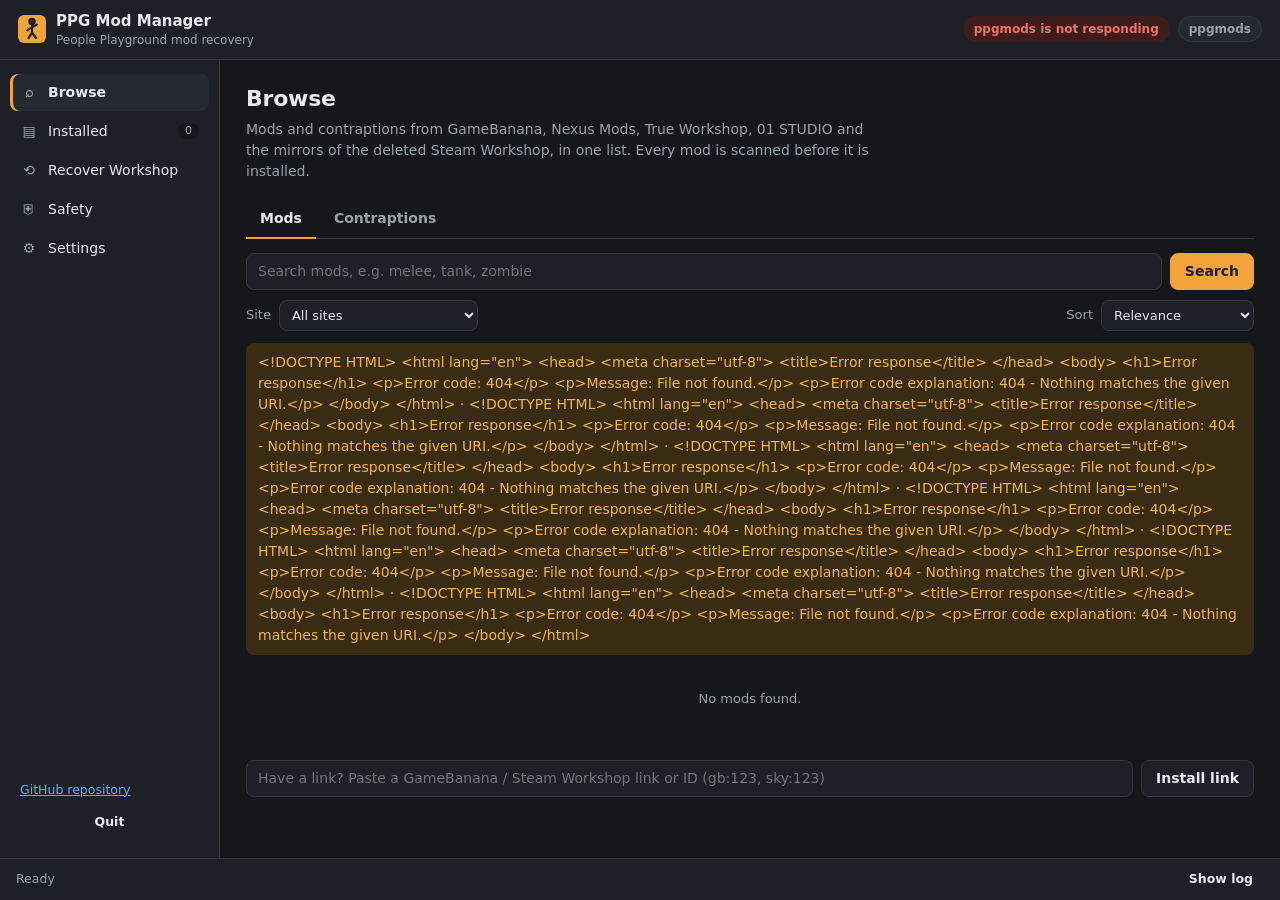
==== commit 7b012b2e: "Profiles, mod lists, review queue, Trust and run check, and more Mods can be turned off (moved out o" ====
--- a/internal/gui/web/index.html
+++ b/internal/gui/web/index.html
@@ -121,8 +121,18 @@
         <button id="applyUpdates" class="btn btn-primary">Apply safe updates</button>
         <button id="verifyBtn" class="btn">Verify files</button>
         <button id="findBtn" class="btn" title="Track mods and contraptions you installed without this app">Find already-installed</button>
+        <button id="exportList" class="btn btn-ghost" title="Save the installed mods as a file you can share">Export list</button>
+        <button id="importList" class="btn btn-ghost" title="Install the mods of a list someone shared">Import list…</button>
+        <input id="importListFile" type="file" accept=".json,application/json" hidden>
         <button id="openMods" class="btn btn-ghost">Open Mods folder</button>
         <button id="openContraptions" class="btn btn-ghost">Open Contraptions folder</button>
+      </div>
+      <div id="profileBar" class="toolbar profile-bar">
+        <b>Profile</b>
+        <select id="profileSel"></select>
+        <button id="profileUse" class="btn">Use</button>
+        <button id="profileSave" class="btn">Save as…</button>
+        <button id="profileDelete" class="btn btn-ghost">Delete</button>
       </div>
       <div id="missingBanner" class="notice notice-warn missing-banner" hidden></div>
       <div id="verifyPanel" class="panel" hidden></div>
@@ -206,6 +216,13 @@
           <span class="hint">smods.ru sometimes asks browsers to prove they are real. ppgmods then runs the check with a background browser and retries on its own - nothing for you to do. The clearance it earns stays on this PC and is only sent to smods.ru.</span></label>
         <div><button class="btn btn-primary" type="submit">Save</button></div>
       </form>
+      <div id="reppgBox" hidden>
+        <h2>RE_PPG</h2>
+        <div class="panel">
+          <p class="small">RE_PPG asks before it runs a C# mod. "Trust and run" lets a mod version skip its security checks; Verify files tells you when such an approval appears.</p>
+          <button id="revokeApprovals" class="btn btn-ghost" type="button">Revoke Trust and run approvals</button>
+        </div>
+      </div>
       <h2>Skymods (Workshop mirror)</h2>
       <div id="skymodsBox" class="panel"></div>
       <h2>Nexus Mods</h2>
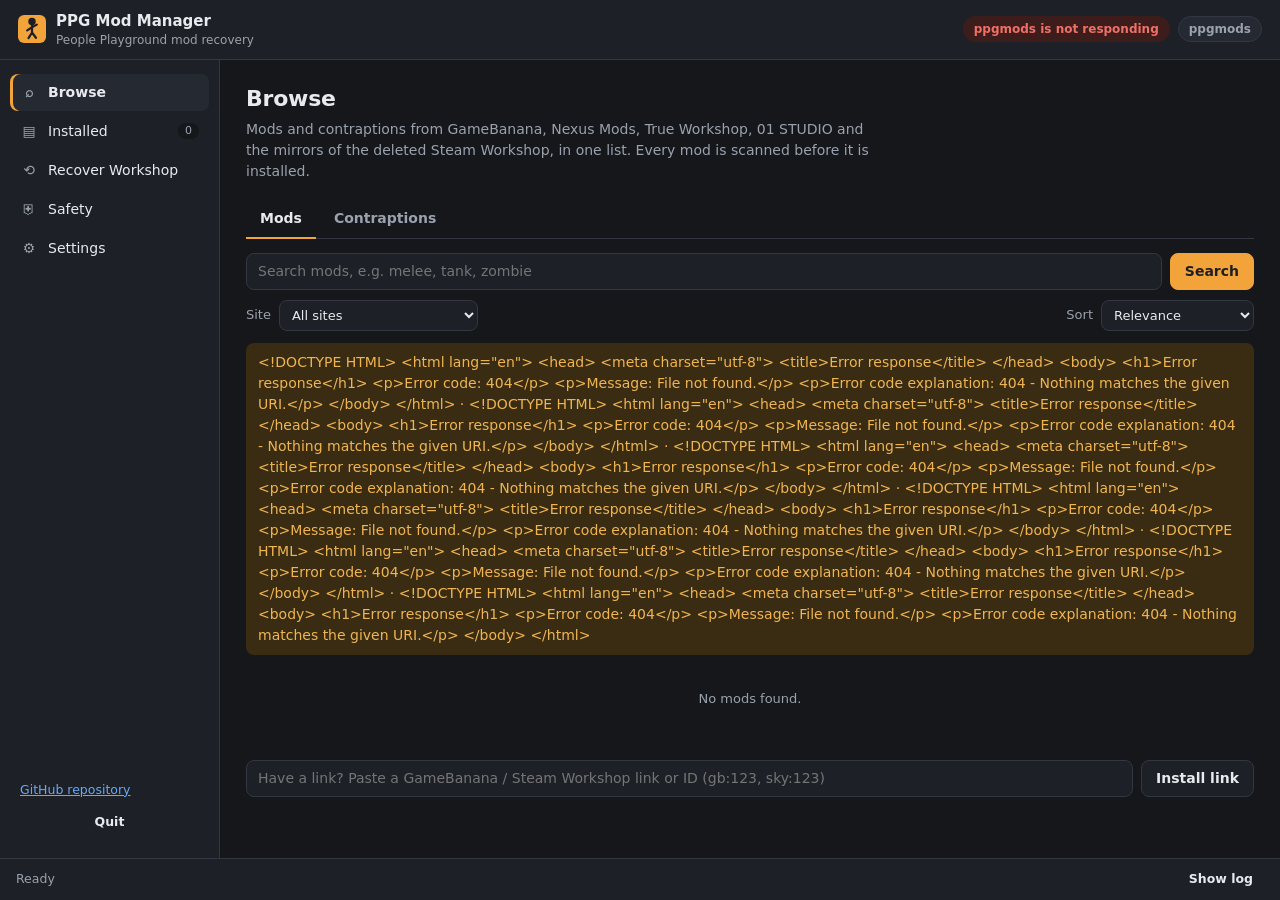
==== commit f7441d06: "Skymods check: stop the 2-minute loop, ask for a tick when needed The smods.ru check never passed by" ====
--- a/internal/gui/web/index.html
+++ b/internal/gui/web/index.html
@@ -36,7 +36,7 @@
 
 <div id="skyBanner" class="banner banner-info" hidden>
   <span id="skyText"></span>
-  <button id="skyCheckBtn" class="btn btn-primary btn-sm">Retry the check</button>
+  <button id="skyCheckBtn" class="btn btn-primary btn-sm">Pass the check now</button>
   <button id="skyDismiss" class="btn btn-ghost btn-sm">Dismiss</button>
 </div>
 
